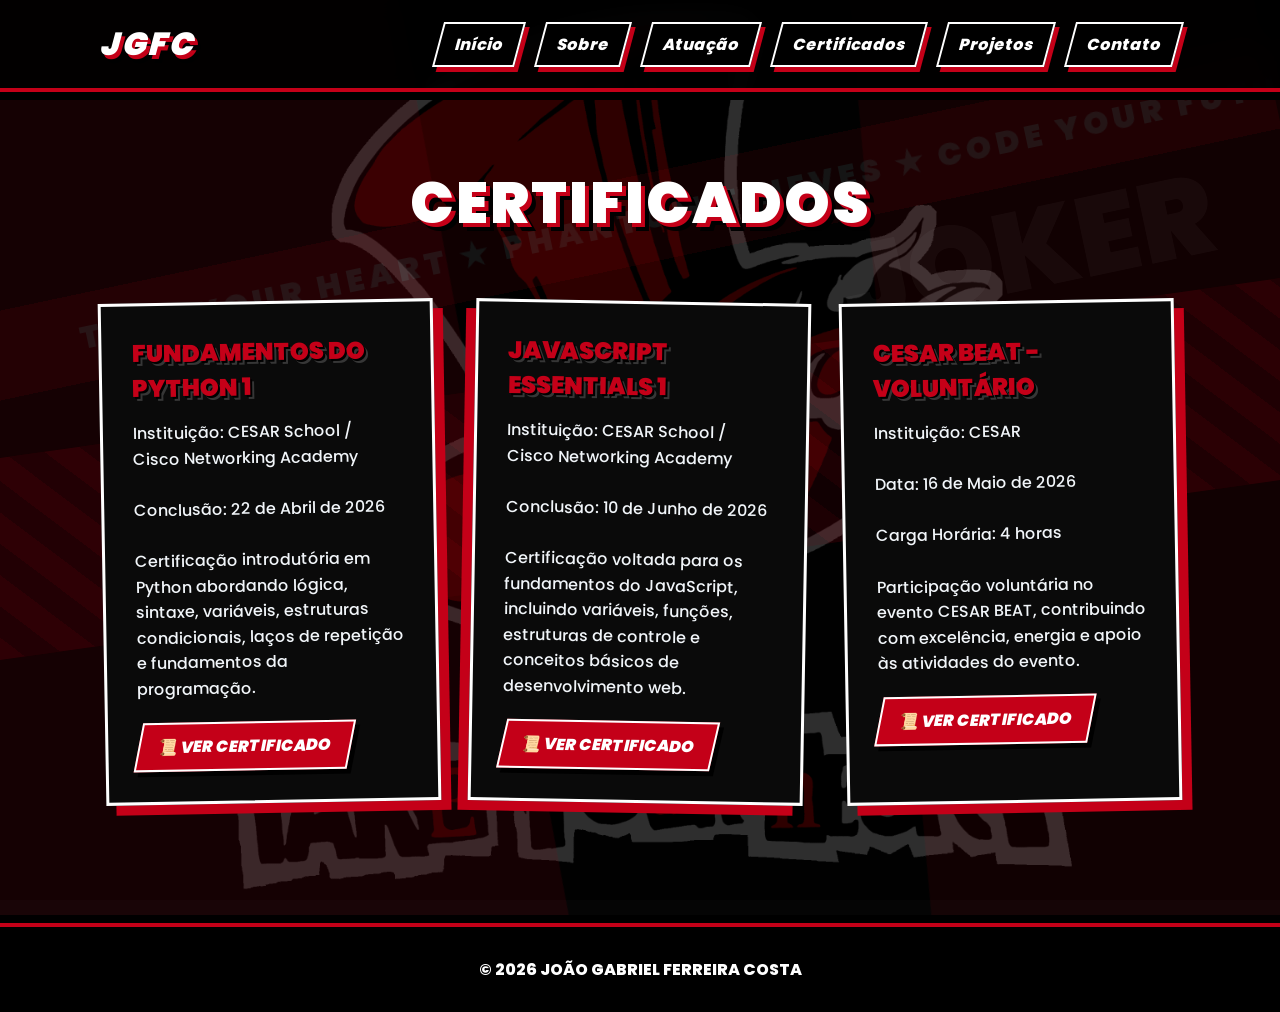
==== certificados.html @ 14afb226 "Portifólio (Final Edition) AGORA FOI" ====
<!DOCTYPE html>
<html lang="pt-BR">
<head>
  <meta charset="UTF-8">
  <meta name="viewport" content="width=device-width, initial-scale=1.0">
  <title>Certificados | João Gabriel</title>

  <link rel="preconnect" href="https://fonts.googleapis.com">
  <link rel="preconnect" href="https://fonts.gstatic.com" crossorigin>

  <link rel="stylesheet" href="style.css">
</head>
<body>

<header>
  <nav>
    <div class="logo">JGFC</div>

    <ul class="menu">
      <li><a href="index.html">Início</a></li>
      <li><a href="index.html#sobre">Sobre</a></li>
      <li><a href="index.html#atuação">Atuação</a></li>
      <li><a href="certificados.html">Certificados</a></li>
      <li><a href="projetos.html">Projetos</a></li>
      <li><a href="index.html#contato">Contato</a></li>
    </ul>
  </nav>
</header>

<section class="page reveal">

  <h2 class="title">Certificados</h2>

  <div class="projects">

    <!-- PYTHON -->

    <div class="card">
      <div class="card-content">

        <h3>Fundamentos do Python 1</h3>

        <p>
          Instituição: CESAR School / Cisco Networking Academy
          <br><br>
          Conclusão: 22 de Abril de 2026
          <br><br>
          Certificação introdutória em Python abordando lógica,
          sintaxe, variáveis, estruturas condicionais, laços de repetição
          e fundamentos da programação.
        </p>

        <a href="certificados/Python_Certificado.pdf"
           target="_blank">
          📜 Ver Certificado
        </a>

      </div>
    </div>

    <!-- JAVASCRIPT -->

    <div class="card">
      <div class="card-content">

        <h3>JavaScript Essentials 1</h3>

        <p>
          Instituição: CESAR School / Cisco Networking Academy
          <br><br>
          Conclusão: 10 de Junho de 2026
          <br><br>
          Certificação voltada para os fundamentos do JavaScript,
          incluindo variáveis, funções, estruturas de controle e
          conceitos básicos de desenvolvimento web.
        </p>

        <a href="certificados/Java_Certificado.pdf"
           target="_blank">
          📜 Ver Certificado
        </a>

      </div>
    </div>

    <!-- CESAR BEAT -->

    <div class="card">
      <div class="card-content">

        <h3>CESAR BEAT - Voluntário</h3>

        <p>
          Instituição: CESAR
          <br><br>
          Data: 16 de Maio de 2026
          <br><br>
          Carga Horária: 4 horas
          <br><br>
          Participação voluntária no evento CESAR BEAT,
          contribuindo com excelência, energia e apoio
          às atividades do evento.
        </p>

        <a href="certificados/CESAR BEAT_Certificado.pdf"
           target="_blank">
          📜 Ver Certificado
        </a>

      </div>
    </div>

  </div>

</section>

<footer>
  <p>© 2026 João Gabriel Ferreira Costa</p>
</footer>

<script src="script.js"></script>

</body>
</html>
---- style.css ----
@import url('https://fonts.googleapis.com/css2?family=Poppins:wght@300;400;500;600;700;800;900&display=swap');

:root{
    --rubi-neon: #c40018;
    --rubi-neon-claro: #ff1f3d;
    --rubi-neon-escuro: #870010;
    --preto: #050505;
    --branco: #ffffff;
}

*{
    margin:0;
    padding:0;
    box-sizing:border-box;
    font-family:'Poppins',sans-serif;
    scroll-behavior:smooth;
}

body{
    color:white;
    overflow-x:hidden;
    min-height:100vh;
    position:relative;
    background-color:var(--preto);

    background-image:
        radial-gradient(rgba(196,0,24,.25) 15%, transparent 16%),
        repeating-linear-gradient(
            -45deg,
            #050505 0px,
            #050505 30px,
            #0d0d0d 30px,
            #0d0d0d 60px
        );

    background-size:20px 20px, 100% 100%;
    background-attachment:fixed;
}

/* Referências discretas estilo Persona */
body::before{
    content:"TAKE YOUR HEART  ★  PHANTOM THIEVES  ★  CODE YOUR FUTURE";
    position:fixed;
    top:18%;
    left:-10%;
    width:130%;
    padding:20px 0;
    background:var(--rubi-neon);
    color:white;
    font-size:2rem;
    font-weight:900;
    letter-spacing:5px;
    text-align:center;
    opacity:.08;
    transform:rotate(-12deg);
    z-index:-3;
    pointer-events:none;
}


/* Camada de recortes vermelhos no fundo */
html::before{
    content:"";
    position:fixed;
    top:-20%;
    left:-10%;
    width:55vw;
    height:150vh;
    background:var(--rubi-neon-escuro);
    opacity:.15;
    transform:rotate(-18deg);
    clip-path:polygon(0 0, 100% 0, 75% 100%, 0% 100%);
    z-index:-4;
    pointer-events:none;
}

html::after{
    content:"";
    position:fixed;
    bottom:-10%;
    right:-5%;
    width:40vw;
    height:120vh;
    background:var(--rubi-neon);
    opacity:.08;
    transform:rotate(-12deg);
    clip-path:polygon(25% 0, 100% 0, 100% 100%, 0% 100%);
    border-left:8px solid var(--branco);
    z-index:-4;
    pointer-events:none;
}

header{
    position:fixed;
    width:100%;
    top:0;
    z-index:1000;
    backdrop-filter:blur(10px);
    background:rgba(0,0,0,.9);
    padding:20px 8%;
    border-bottom:4px solid var(--rubi-neon);
    box-shadow:0 8px 0 #000;
}

nav{
    display:flex;
    justify-content:space-between;
    align-items:center;
}

.logo{
    font-size:2rem;
    font-weight:900;
    color:white;
    transform:skew(-15deg);
    text-transform:uppercase;
    letter-spacing:2px;
    text-shadow:
        4px 4px 0 var(--rubi-neon),
        8px 8px 0 #000;
}

.menu{
    display:flex;
    gap:20px;
    list-style:none;
}

.menu a{
    color:white;
    text-decoration:none;
    transition:.3s;
    font-weight:800;
    background:#000;
    border:2px solid white;
    padding:8px 15px;
    display:inline-block;
    transform:skew(-15deg);
    box-shadow:5px 5px 0 var(--rubi-neon);
}

.menu a:hover{
    background:var(--rubi-neon);
    color:white;
    transform:skew(-15deg) translateY(-5px);
    box-shadow:7px 7px 0 white;
}

section{
    min-height:100vh;
    padding:120px 8%;
    position:relative;
    z-index:1;
}

section::before{
    content:"";
    position:absolute;
    width:160%;
    height:200px;
    left:-30%;
    top:40%;
    background:var(--rubi-neon);
    background-image:repeating-linear-gradient(
        45deg,
        transparent,
        transparent 25px,
        rgba(0,0,0,.4) 25px,
        rgba(0,0,0,.4) 50px
    );
    opacity:.15;
    transform:rotate(-8deg);
    z-index:-1;
}

section::after{
    content:"JOKER";
    position:absolute;
    right:5%;
    top:18%;
    font-size:7rem;
    font-weight:900;
    color:white;
    opacity:.035;
    transform:rotate(-12deg);
    z-index:-1;
    pointer-events:none;
}

.page{
    padding-top:160px;
}

.hero{
    display:flex;
    justify-content:center;
    align-items:center;
    text-align:center;
    position:relative;
}

.hero::before{
    content:"";
    position:absolute;
    left:-160px;
    bottom:80px;
    width:320px;
    height:320px;
    background:var(--rubi-neon);
    opacity:.09;
    clip-path:polygon(50% 0%, 90% 25%, 80% 80%, 50% 100%, 20% 80%, 10% 25%);
    transform:rotate(20deg);
    z-index:-1;
}

.hero::after{
    content:"";
    position:absolute;
    width:800px;
    height:800px;
    right:-250px;
    top:-150px;
    background:var(--rubi-neon);
    clip-path:polygon(
        50% 0%,
        61% 35%,
        98% 35%,
        68% 57%,
        79% 91%,
        50% 70%,
        21% 91%,
        32% 57%,
        2% 35%,
        39% 35%
    );
    opacity:.08;
    animation:girar 25s linear infinite;
    z-index:-1;
}

.hero > div{
    background:rgba(0,0,0,.82);
    padding:55px;
    border:4px solid white;
    transform:skew(-5deg);
    box-shadow:
        15px 15px 0 var(--rubi-neon),
        -10px -10px 0 #000;
}

.hero > div > *{
    transform:skew(5deg);
}

.hero h1{
    font-size:5rem;
    margin-bottom:20px;
    font-weight:900;
    text-transform:uppercase;
    line-height:1;
    color:white;
    text-shadow:
        4px 4px 0 #000,
        7px 7px 0 var(--rubi-neon);
}

.hero span{
    color:var(--rubi-neon);
    text-shadow:
        5px 5px 0 #000,
        8px 8px 0 white;
}

.hero p{
    max-width:760px;
    margin:auto;
    color:#f1f5f9;
    line-height:1.8;
    font-weight:500;
}

.buttons{
    margin-top:35px;
}

.btn{
    display:inline-block;
    padding:14px 30px;
    margin:10px;
    text-decoration:none;
    border-radius:0;
    transition:.3s;
    border:3px solid white;
    font-weight:900;
    text-transform:uppercase;
    transform:skew(-12deg);
}

.primary{
    background:var(--rubi-neon);
    color:white;
    box-shadow:7px 7px 0 #000;
}

.primary:hover{
    transform:skew(-12deg) translateY(-6px) scale(1.03);
    background:white;
    color:#000;
    box-shadow:9px 9px 0 var(--rubi-neon);
}

.secondary{
    background:#000;
    border:3px solid white;
    color:white;
    box-shadow:7px 7px 0 var(--rubi-neon);
}

.secondary:hover{
    background:var(--rubi-neon);
    color:white;
    transform:skew(-12deg) translateY(-6px) scale(1.03);
    box-shadow:9px 9px 0 #000;
}

.title{
    text-align:center;
    margin-bottom:55px;
    font-size:3.6rem;
    font-weight:900;
    color:white;
    text-transform:uppercase;
    letter-spacing:2px;
    text-shadow:
        4px 4px 0 var(--rubi-neon),
        8px 8px 0 #000;
}

.about{
    display:grid;
    grid-template-columns:1fr 1fr;
    gap:50px;
    align-items:center;
}

.about-card{
    background:#0a0a0a;
    padding:35px;
    border-radius:0;
    border:3px solid white;
    transition:.3s;
    box-shadow:10px 10px 0 var(--rubi-neon);
    transform:rotate(-1deg);
}

.about-card:nth-child(even){
    transform:rotate(1deg);
    box-shadow:-10px 10px 0 var(--rubi-neon);
}

.about-card:hover{
    transform:translateY(-10px) rotate(1deg);
    box-shadow:14px 14px 0 white;
    border-color:var(--rubi-neon);
}

.about-card:nth-child(even):hover{
    transform:translateY(-10px) rotate(-1deg);
    box-shadow:-14px 14px 0 white;
}

.about-card p{
    color:#f1f5f9;
    line-height:1.8;
    font-weight:500;
}

.skills{
    display:flex;
    flex-wrap:wrap;
    justify-content:center;
    gap:20px;
}

.skill{
    background:#000;
    padding:15px 25px;
    border-radius:0;
    transition:.3s;
    border:3px solid white;
    color:white;
    font-weight:800;
    text-transform:uppercase;
    transform:skew(-12deg);
    box-shadow:6px 6px 0 var(--rubi-neon);
}

.skill:hover{
    transform:skew(-12deg) scale(1.1) rotate(-2deg);
    background:var(--rubi-neon);
    color:white;
    box-shadow:8px 8px 0 white;
}

.projects{
    display:grid;
    grid-template-columns:repeat(auto-fit,minmax(300px,1fr));
    gap:35px;
}

.card{
    background:#0a0a0a;
    border-radius:0;
    overflow:hidden;
    transition:.4s;
    border:3px solid white;
    box-shadow:10px 10px 0 var(--rubi-neon);
    transform:rotate(-1deg);
}

.card:nth-child(even){
    transform:rotate(1deg);
    box-shadow:-10px 10px 0 var(--rubi-neon);
}

.card:hover{
    transform:translateY(-12px) rotate(1deg);
    border-color:var(--rubi-neon);
    box-shadow:14px 14px 0 white;
}

.card:nth-child(even):hover{
    transform:translateY(-12px) rotate(-1deg);
    box-shadow:-14px 14px 0 white;
}

.card-content{
    padding:30px;
}

.card h3{
    margin-bottom:15px;
    color:var(--rubi-neon);
    font-size:1.5rem;
    font-weight:900;
    text-transform:uppercase;
    text-shadow:
        2px 2px 0 #000,
        4px 4px 0 rgba(255,255,255,.18);
}

.card p{
    color:#f1f5f9;
    line-height:1.6;
    font-weight:500;
}

.card a{
    display:inline-block;
    margin-top:20px;
    color:white;
    background:var(--rubi-neon);
    text-decoration:none;
    font-weight:900;
    text-transform:uppercase;
    padding:10px 18px;
    border:2px solid white;
    transform:skew(-12deg);
    box-shadow:5px 5px 0 #000;
    transition:.3s;
}

.card a:hover{
    background:white;
    color:#000;
    box-shadow:7px 7px 0 var(--rubi-neon);
}

.contact{
    text-align:center;
}

.contact p{
    margin:20px auto;
    color:#f1f5f9;
    background:#000;
    border:3px solid white;
    padding:15px 25px;
    width:max-content;
    max-width:100%;
    font-weight:800;
    box-shadow:7px 7px 0 var(--rubi-neon);
    transform:skew(-8deg);
}

footer{
    text-align:center;
    padding:30px;
    background:#000;
    border-top:4px solid var(--rubi-neon);
    box-shadow:0 -8px 0 #000;
    font-weight:800;
    text-transform:uppercase;
    position:relative;
    z-index:1;
}

.reveal{
    opacity:0;
    transform:translateY(60px) scale(.96);
    transition:1s;
}

.reveal.active{
    opacity:1;
    transform:translateY(0) scale(1);
}

.foto-perfil{
    width:300px;
    height:380px;
    object-fit:cover;
    border-radius:20px;
    margin:30px auto;
    display:block;
    border:3px solid var(--rubi-neon);
    box-shadow:
        0 0 15px rgba(255,0,60,.5),
        0 0 30px rgba(255,0,60,.3);
    transition:.4s;
}

.foto-perfil:hover{
    transform:translateY(-8px) scale(1.02);
    box-shadow:
        0 0 20px var(--rubi-neon),
        0 0 40px var(--rubi-neon),
        0 0 70px rgba(255,0,60,.5);
}

@keyframes girar{
    from{
        transform:rotate(0deg);
    }

    to{
        transform:rotate(360deg);
    }
}

@media(max-width:768px){

    header{
        padding:18px 6%;
    }

    .logo{
        font-size:1.5rem;
    }

    .hero h1{
        font-size:2.7rem;
    }

    .hero > div{
        padding:35px 25px;
    }

    .about{
        grid-template-columns:1fr;
    }

    .menu{
        display:none;
    }

    .title{
        font-size:2.4rem;
    }

    .contact p{
        width:100%;
    }

    body::before{
        font-size:1.1rem;
        top:12%;
    }

    body::after{
        font-size:5rem;
    }

    section::after{
        font-size:4rem;
        right:2%;
    }

    .foto-perfil{
        width:240px;
        height:320px;
    }
}
body{
    background-image:
        linear-gradient(rgba(0,0,0,.82), rgba(0,0,0,.82)),
        url("images/persona.png");

    background-size:cover;
    background-position:center;
    background-repeat:no-repeat;
    background-attachment:fixed;
}
.transition-screen{
    position:fixed;
    inset:0;
    background:#000;
    display:flex;
    align-items:center;
    justify-content:center;
    z-index:99999;
    opacity:0;
    pointer-events:none;
    transition:.4s;
}

.transition-screen.active{
    opacity:1;
    pointer-events:all;
}

.transition-screen img{
    width:350px;
    max-width:80%;
}

/* ==========================================
   TRANSIÇÃO PERSONA 5
========================================== */

.transition-screen{
    position:fixed;
    inset:0;

    background:black;

    display:flex;
    justify-content:center;
    align-items:center;

    opacity:0;

    pointer-events:none;

    z-index:999999;

    transition:.3s;
}

.transition-screen.active{
    opacity:1;
    pointer-events:all;
}

.transition-screen img{
    width:450px;
    max-width:80%;
}
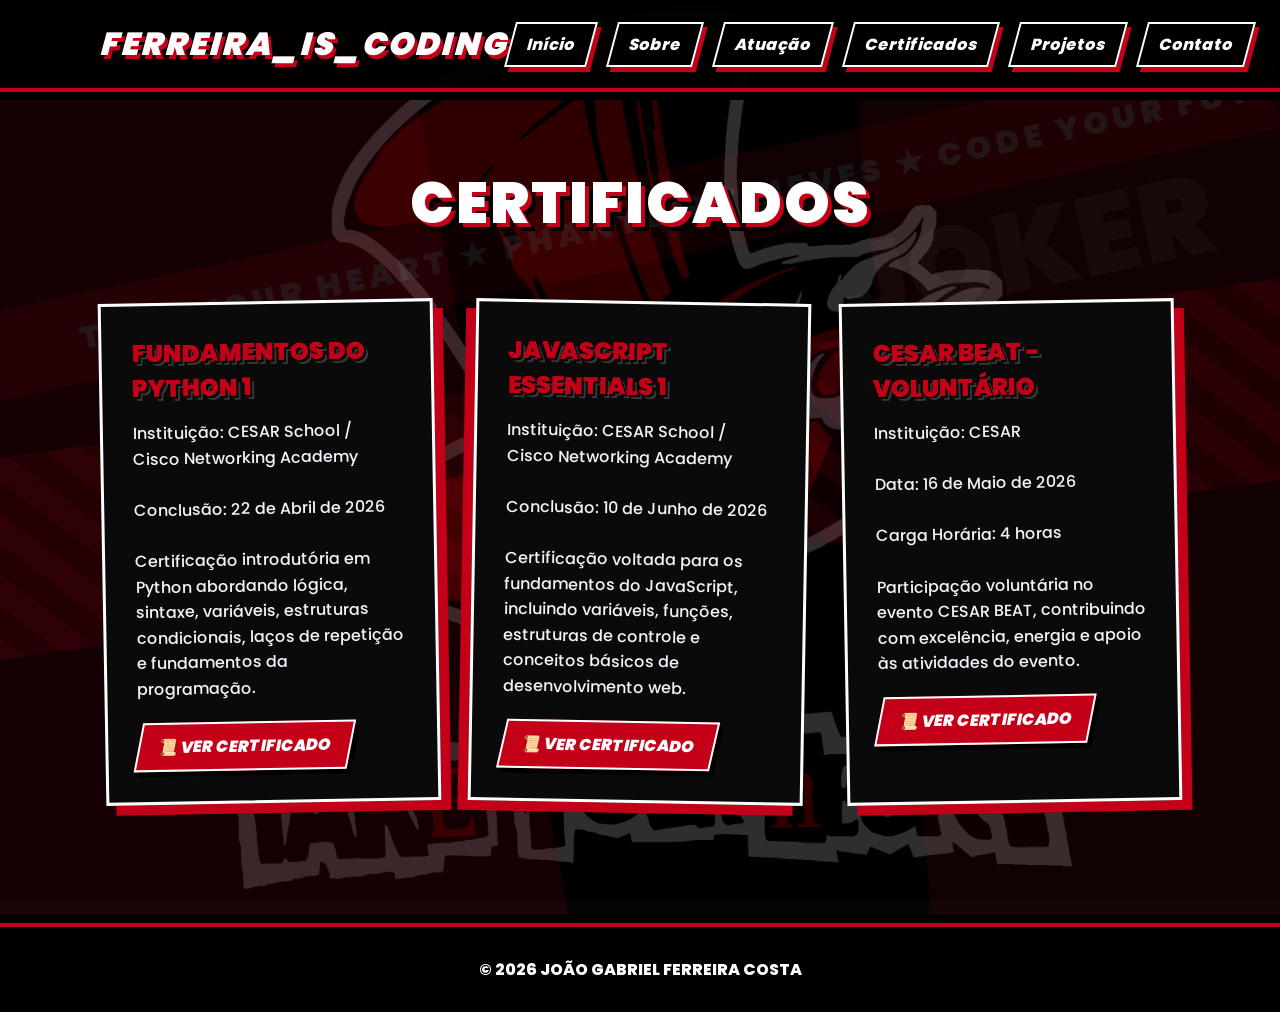
==== commit db88d0dc: "Update certificados.html espaço safado" ====
--- a/certificados.html
+++ b/certificados.html
@@ -14,12 +14,12 @@
 
 <header>
   <nav>
-    <div class="logo">JGFC</div>
+    <div class="logo">ferreira_is_coding</div>
 
     <ul class="menu">
       <li><a href="index.html">Início</a></li>
       <li><a href="index.html#sobre">Sobre</a></li>
-      <li><a href="index.html#atuação">Atuação</a></li>
+      <li><a href="index.html#atuacao">Atuação</a></li>
       <li><a href="certificados.html">Certificados</a></li>
       <li><a href="projetos.html">Projetos</a></li>
       <li><a href="index.html#contato">Contato</a></li>
@@ -29,15 +29,12 @@
 
 <section class="page reveal">
 
-  <h2 class="title">Certificados</h2>
+  <h1 class="title">Certificados</h1>
 
   <div class="projects">
 
-    <!-- PYTHON -->
-
     <div class="card">
       <div class="card-content">
-
         <h3>Fundamentos do Python 1</h3>
 
         <p>
@@ -50,19 +47,14 @@
           e fundamentos da programação.
         </p>
 
-        <a href="certificados/Python_Certificado.pdf"
-           target="_blank">
+        <a href="certificados/Python_Certificado.pdf" target="_blank">
           📜 Ver Certificado
         </a>
-
       </div>
     </div>
 
-    <!-- JAVASCRIPT -->
-
     <div class="card">
       <div class="card-content">
-
         <h3>JavaScript Essentials 1</h3>
 
         <p>
@@ -75,19 +67,14 @@
           conceitos básicos de desenvolvimento web.
         </p>
 
-        <a href="certificados/Java_Certificado.pdf"
-           target="_blank">
+        <a href="certificados/Java_Certificado.pdf" target="_blank">
           📜 Ver Certificado
         </a>
-
       </div>
     </div>
 
-    <!-- CESAR BEAT -->
-
     <div class="card">
       <div class="card-content">
-
         <h3>CESAR BEAT - Voluntário</h3>
 
         <p>
@@ -102,11 +89,9 @@
           às atividades do evento.
         </p>
 
-        <a href="certificados/CESAR BEAT_Certificado.pdf"
-           target="_blank">
+        <a href="certificados/CESAR_BEAT_Certificado.pdf" target="_blank">
           📜 Ver Certificado
         </a>
-
       </div>
     </div>
 
@@ -121,4 +106,4 @@
 <script src="script.js"></script>
 
 </body>
-</html>+</html>
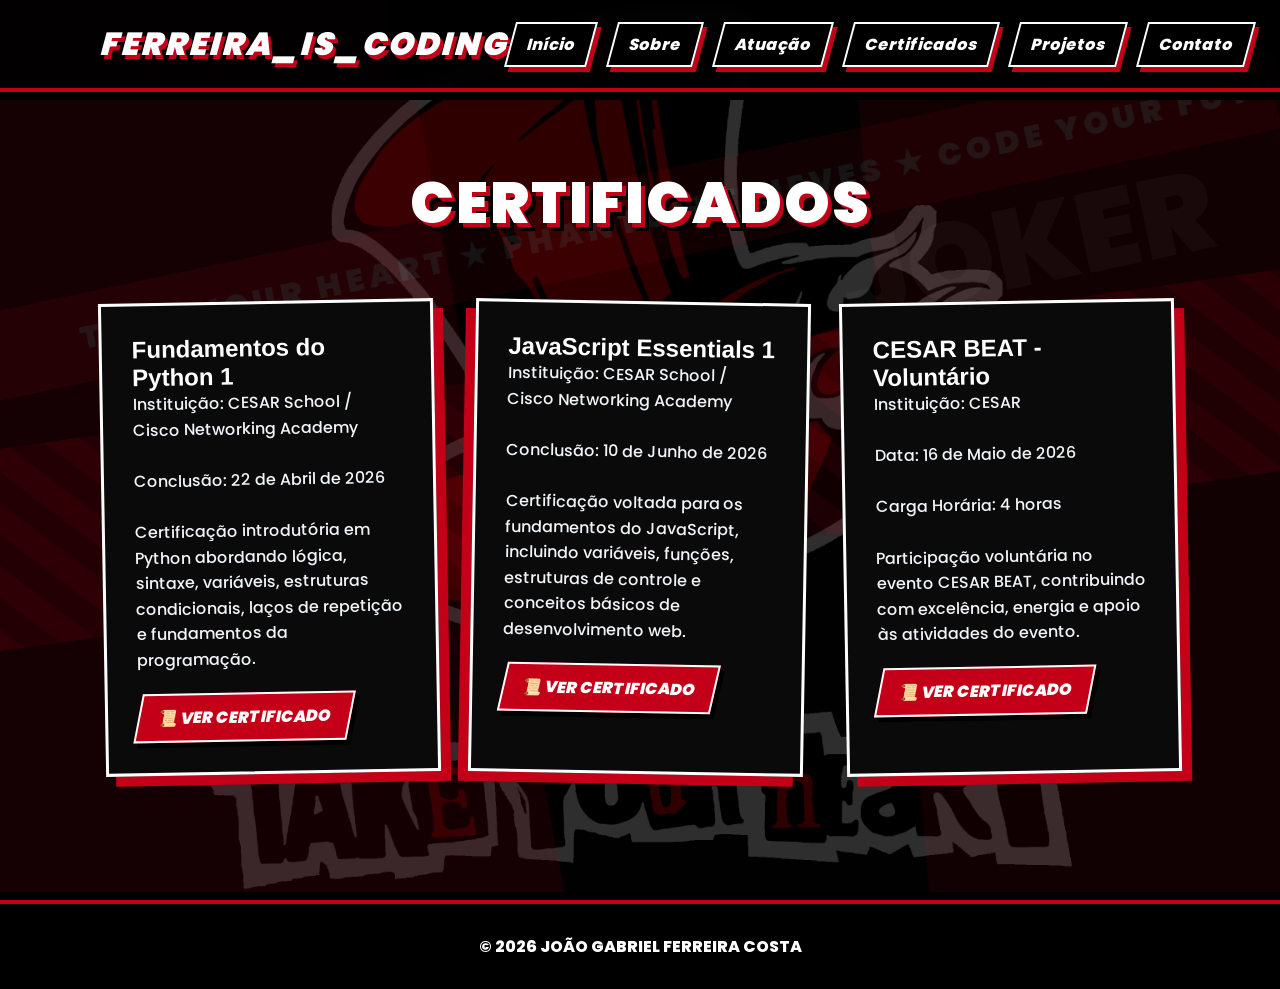
==== commit 8a8e8dbf: "MAIS UM ERRO, EU NAO AGUENTO MAISISISISISIISISISISIISIIIIIIIIISISSSSSSS" ====
--- a/certificados.html
+++ b/certificados.html
@@ -35,7 +35,7 @@
 
     <div class="card">
       <div class="card-content">
-        <h3>Fundamentos do Python 1</h3>
+        <h2>Fundamentos do Python 1</h2>
 
         <p>
           Instituição: CESAR School / Cisco Networking Academy
@@ -55,7 +55,7 @@
 
     <div class="card">
       <div class="card-content">
-        <h3>JavaScript Essentials 1</h3>
+        <h2>JavaScript Essentials 1</h2>
 
         <p>
           Instituição: CESAR School / Cisco Networking Academy
@@ -75,7 +75,7 @@
 
     <div class="card">
       <div class="card-content">
-        <h3>CESAR BEAT - Voluntário</h3>
+        <h2>CESAR BEAT - Voluntário</h2>
 
         <p>
           Instituição: CESAR
